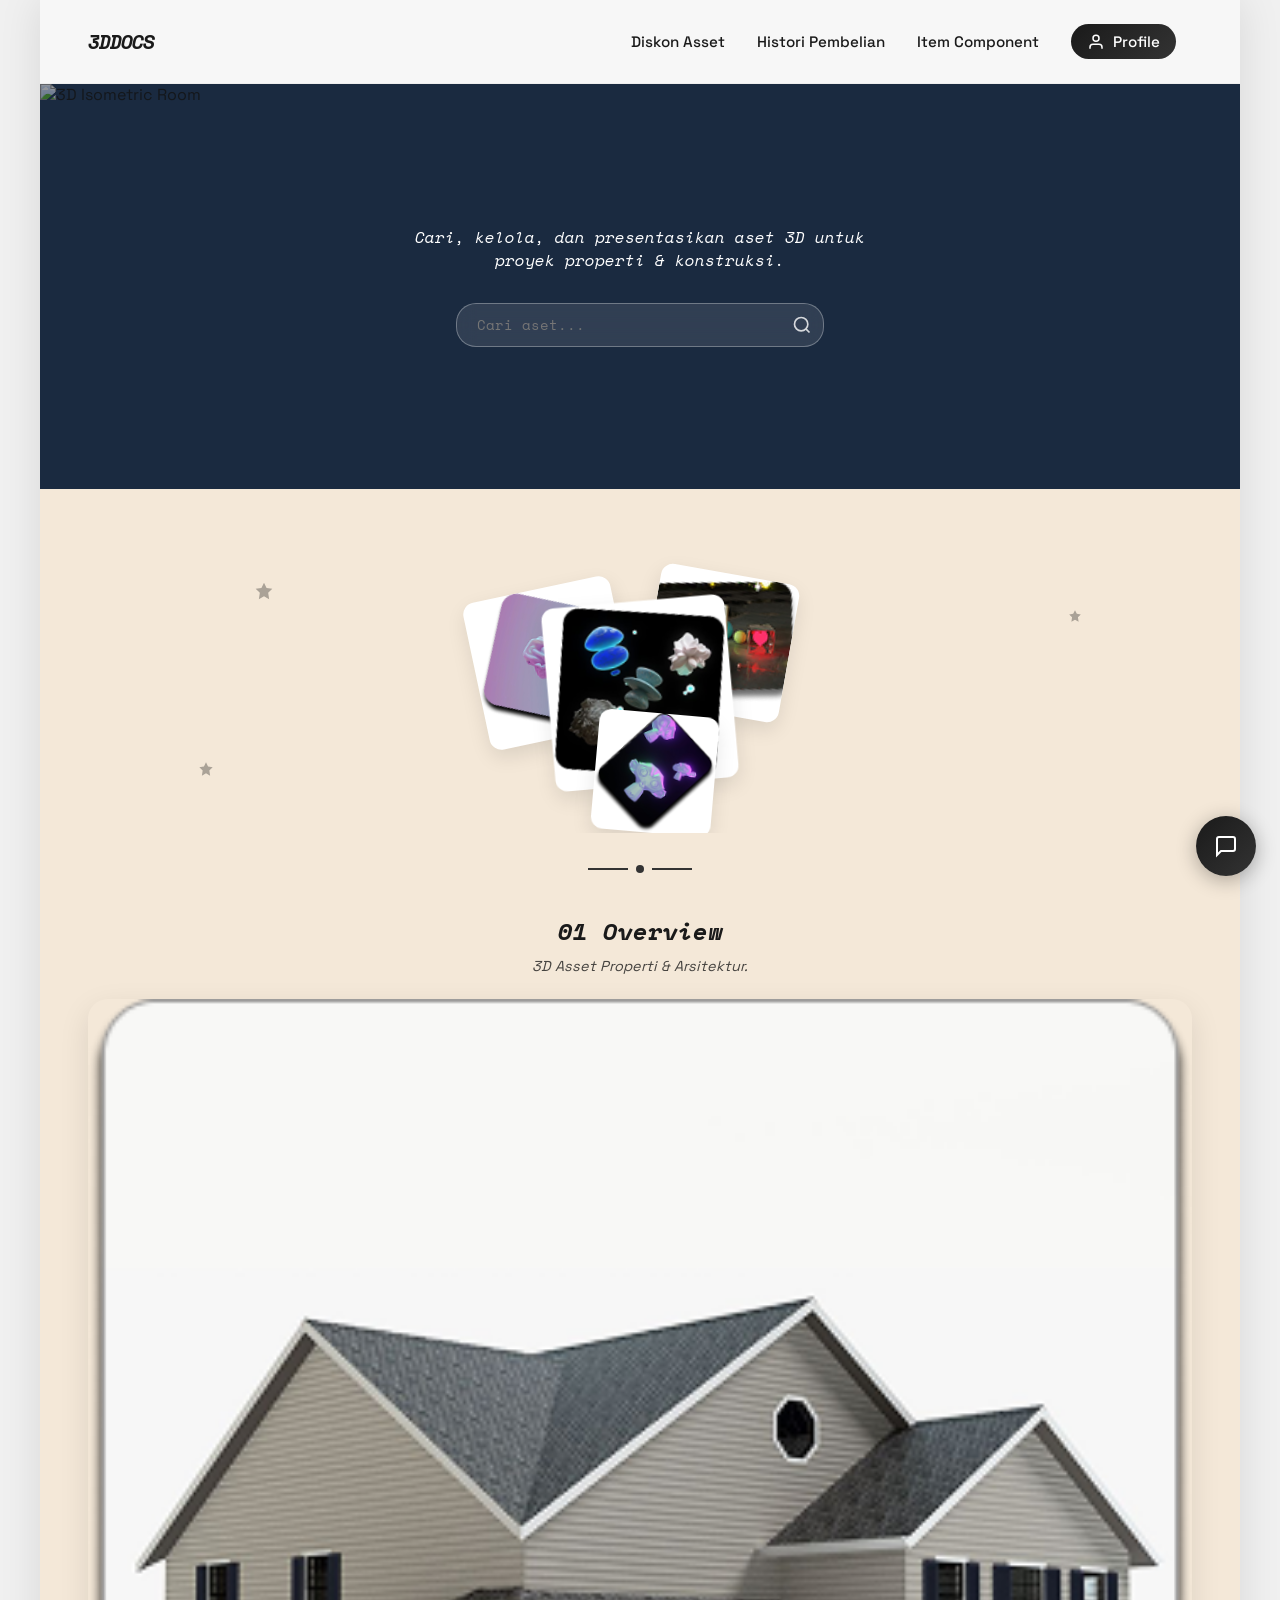
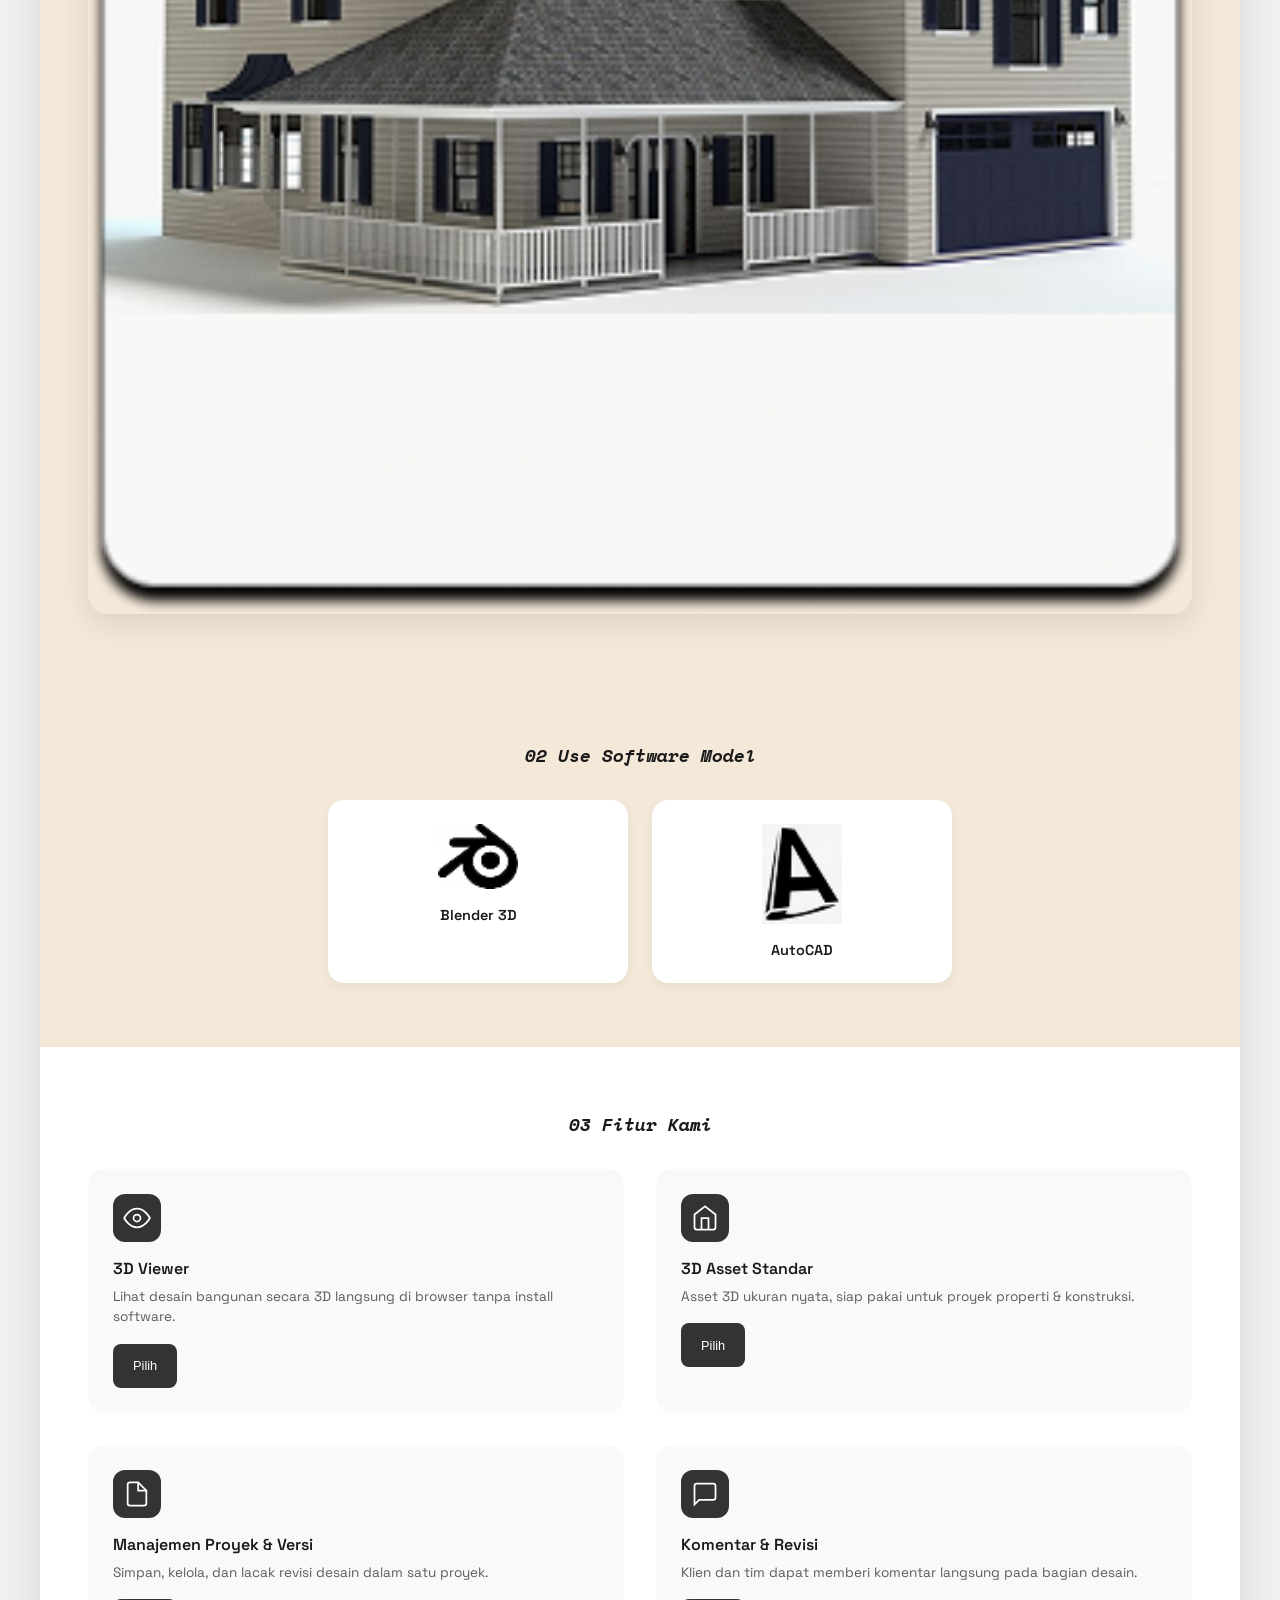
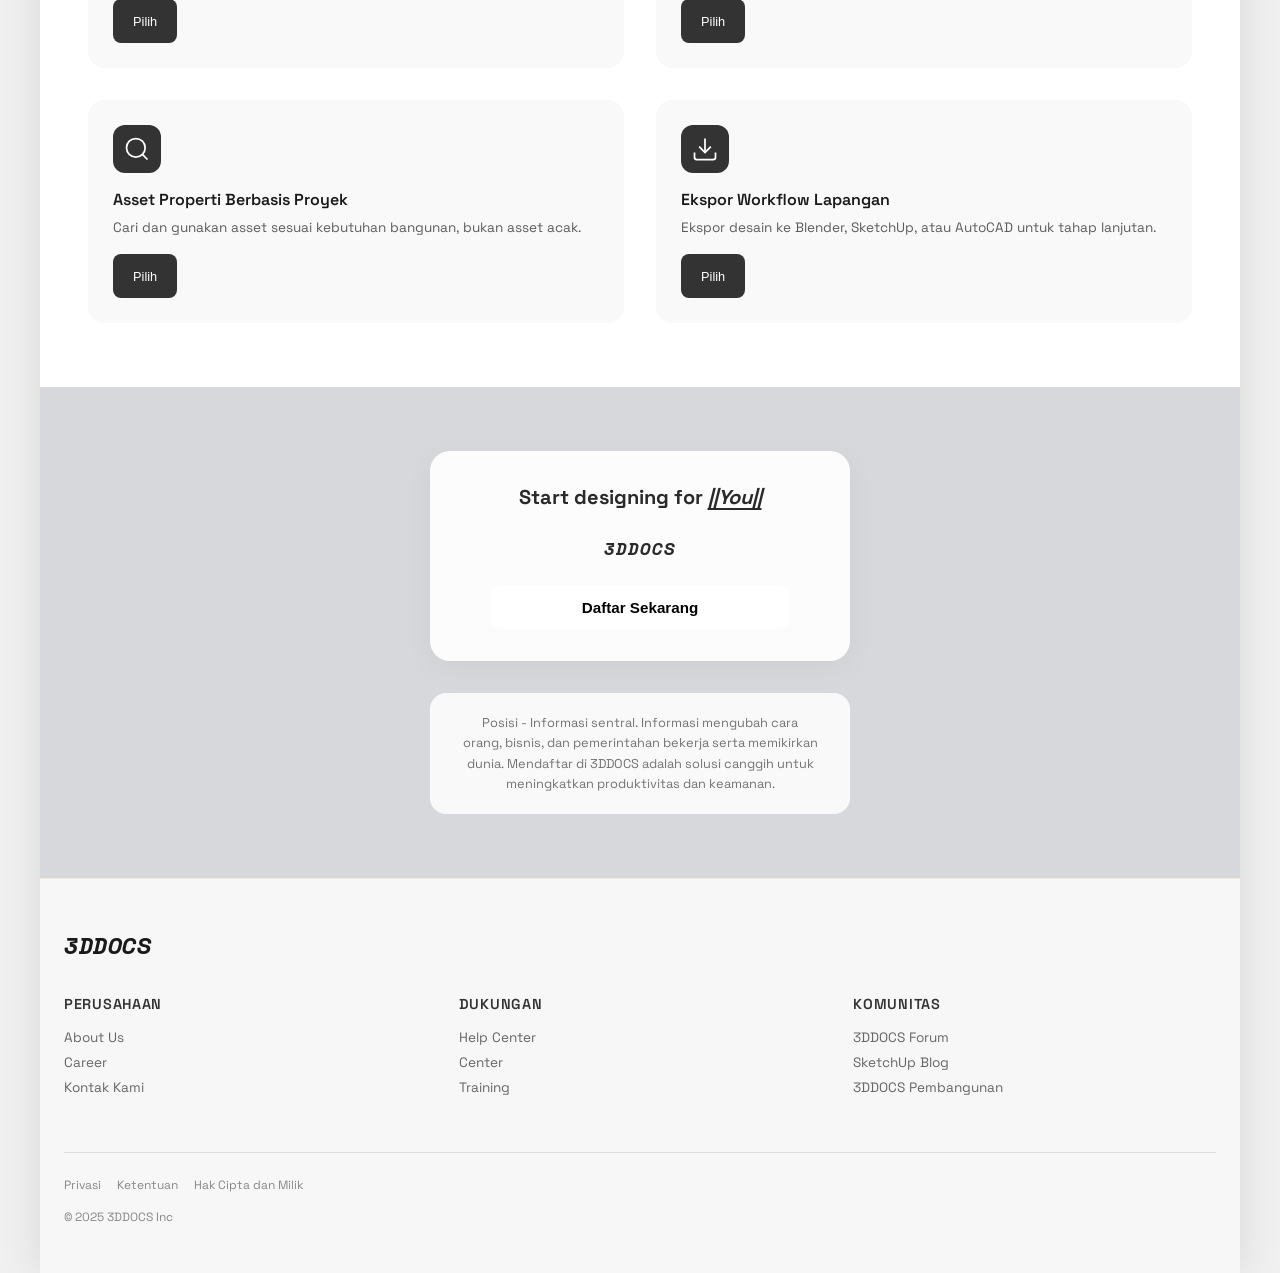
==== index.html @ bbcc74de "commit message" ====
<!DOCTYPE html>
<html lang="id">
  <head>
    <meta charset="UTF-8" />
    <meta name="viewport" content="width=device-width, initial-scale=1.0" />
    <title>3DDOCS - Digital Asset Management for Property & Construction</title>
    <link rel="stylesheet" href="indexx.css" />
    <link
      href="https://fonts.googleapis.com/css2?family=Space+Grotesk:wght@300;400;500;600;700&family=Space+Mono:ital,wght@0,400;0,700;1,400&display=swap"
      rel="stylesheet"
    />
  </head>
  <body>
    <div class="site-wrapper">
      <!-- Header -->
      <header class="main-header">
        <div class="logo">3DDOCS</div>

        <!-- Desktop/Tablet Navigation -->
        <nav class="desktop-nav">
          <a href="diskon/diskon.html" class="nav-link">Diskon Asset</a>
          <a href="historypembelian/historypembelian.html" class="nav-link"
            >Histori Pembelian</a
          >
          <a href="itemcomponent/itemComponent.html" class="nav-link"
            >Item Component</a
          >
          <a href="pendaftaran/Pendaftaran.html" class="nav-link profile-link">
            <svg
              width="18"
              height="18"
              viewBox="0 0 24 24"
              fill="none"
              stroke="currentColor"
              stroke-width="2"
            >
              <path d="M20 21v-2a4 4 0 0 0-4-4H8a4 4 0 0 0-4 4v2" />
              <circle cx="12" cy="7" r="4" />
            </svg>
            Profile
          </a>
        </nav>

        <!-- Mobile Navigation Controls -->
        <nav class="nav-controls">
          <button
            class="icon-btn menu-toggle"
            id="menuToggle"
            aria-label="Menu"
          >
            <svg
              width="24"
              height="24"
              viewBox="0 0 24 24"
              fill="none"
              stroke="currentColor"
              stroke-width="2"
              class="menu-icon"
            >
              <line x1="3" y1="12" x2="21" y2="12" />
              <line x1="3" y1="6" x2="21" y2="6" />
              <line x1="3" y1="18" x2="21" y2="18" />
            </svg>
          </button>
          <a href="../pendaftaran/Pendaftaran.html"
            ><button class="icon-btn profile" aria-label="Profile">
              <svg
                width="20"
                height="20"
                viewBox="0 0 24 24"
                fill="none"
                stroke="currentColor"
                stroke-width="2"
              >
                <path d="M20 21v-2a4 4 0 0 0-4-4H8a4 4 0 0 0-4 4v2" />
                <circle cx="12" cy="7" r="4" />
              </svg></button
          ></a>
        </nav>
      </header>

      <!-- Menu Overlay -->
      <div class="menu-overlay" id="menuOverlay"></div>

      <!-- Sidebar Menu -->
      <nav class="sidebar-menu" id="sidebarMenu">
        <div class="menu-header">
          <h3>Menu</h3>
          <button class="menu-close" id="menuClose" aria-label="Close Menu">
            <svg
              width="24"
              height="24"
              viewBox="0 0 24 24"
              fill="none"
              stroke="currentColor"
              stroke-width="2"
            >
              <line x1="18" y1="6" x2="6" y2="18" />
              <line x1="6" y1="6" x2="18" y2="18" />
            </svg>
          </button>
        </div>
        <ul class="menu-list">
          <li class="menu-item">
            <a href="../diskon/diskon.html" class="menu-link">
              <div class="menu-icon-wrapper">
                <svg
                  width="24"
                  height="24"
                  viewBox="0 0 24 24"
                  fill="none"
                  stroke="currentColor"
                  stroke-width="2"
                >
                  <path d="M12 2L2 7l10 5 10-5-10-5z" />
                  <path d="M2 17l10 5 10-5" />
                  <path d="M2 12l10 5 10-5" />
                </svg>
              </div>
              <span>Diskon Asset</span>
              <svg
                width="20"
                height="20"
                viewBox="0 0 24 24"
                fill="none"
                stroke="currentColor"
                stroke-width="2"
                class="arrow-icon"
              >
                <polyline points="9 18 15 12 9 6" />
              </svg>
            </a>
          </li>
          <li class="menu-item">
            <a
              href="../historypembelian/historypembelian.html"
              class="menu-link"
            >
              <div class="menu-icon-wrapper">
                <svg
                  width="24"
                  height="24"
                  viewBox="0 0 24 24"
                  fill="none"
                  stroke="currentColor"
                  stroke-width="2"
                >
                  <path
                    d="M14 2H6a2 2 0 0 0-2 2v16a2 2 0 0 0 2 2h12a2 2 0 0 0 2-2V8z"
                  />
                  <polyline points="14 2 14 8 20 8" />
                  <line x1="16" y1="13" x2="8" y2="13" />
                  <line x1="16" y1="17" x2="8" y2="17" />
                  <polyline points="10 9 9 9 8 9" />
                </svg>
              </div>
              <span>Histori Pembelian</span>
              <svg
                width="20"
                height="20"
                viewBox="0 0 24 24"
                fill="none"
                stroke="currentColor"
                stroke-width="2"
                class="arrow-icon"
              >
                <polyline points="9 18 15 12 9 6" />
              </svg>
            </a>
          </li>
          <li class="menu-item">
            <a href="../itemcomponent/itemComponent.html" class="menu-link">
              <div class="menu-icon-wrapper">
                <svg
                  width="24"
                  height="24"
                  viewBox="0 0 24 24"
                  fill="none"
                  stroke="currentColor"
                  stroke-width="2"
                >
                  <rect x="3" y="3" width="18" height="18" rx="2" ry="2" />
                  <line x1="9" y1="3" x2="9" y2="21" />
                  <line x1="15" y1="3" x2="15" y2="21" />
                  <line x1="3" y1="9" x2="21" y2="9" />
                  <line x1="3" y1="15" x2="21" y2="15" />
                </svg>
              </div>
              <span>Item Component</span>
              <svg
                width="20"
                height="20"
                viewBox="0 0 24 24"
                fill="none"
                stroke="currentColor"
                stroke-width="2"
                class="arrow-icon"
              >
                <polyline points="9 18 15 12 9 6" />
              </svg>
            </a>
          </li>
          <li class="menu-item">
            <a href="../pendaftaran/Pendaftaran.html" class="menu-link">
              <div class="menu-icon-wrapper">
                <svg
                  width="24"
                  height="24"
                  viewBox="0 0 24 24"
                  fill="none"
                  stroke="currentColor"
                  stroke-width="2"
                >
                  <path d="M20 21v-2a4 4 0 0 0-4-4H8a4 4 0 0 0-4 4v2" />
                  <circle cx="12" cy="7" r="4" />
                </svg>
              </div>
              <span>Profile</span>
              <svg
                width="20"
                height="20"
                viewBox="0 0 24 24"
                fill="none"
                stroke="currentColor"
                stroke-width="2"
                class="arrow-icon"
              >
                <polyline points="9 18 15 12 9 6" />
              </svg>
            </a>
          </li>
        </ul>
      </nav>

      <main>
        <!-- Hero Section -->
        <section class="hero-section">
          <div class="hero-bg">
            <img
              src="asset/Background 1.png"
              alt="3D Isometric Room"
              class="hero-image"
            />
            <div class="overlay"></div>
          </div>
          <div class="hero-content">
            <p class="tagline">
              Cari, kelola, dan presentasikan aset 3D untuk proyek properti &
              konstruksi.
            </p>
            <div class="search-container">
              <input
                type="text"
                placeholder="Cari aset..."
                class="search-input"
              />
              <button class="search-submit" aria-label="Cari">
                <svg
                  width="20"
                  height="20"
                  viewBox="0 0 24 24"
                  fill="none"
                  stroke="currentColor"
                  stroke-width="2"
                >
                  <circle cx="11" cy="11" r="8" />
                  <line x1="21" y1="21" x2="16.65" y2="16.65" />
                </svg>
              </button>
            </div>
          </div>
        </section>

        <!-- Overview Section -->
        <section class="body-section">
          <div class="assets-container">
            <svg
              class="star-deco star-1"
              width="20"
              height="20"
              viewBox="0 0 24 24"
              fill="black"
            >
              <path
                d="M12 2l3.09 6.26L22 9.27l-5 4.87L18.18 22 12 18.27 5.82 22 7 14.14 2 9.27l6.91-1.01L12 2z"
              />
            </svg>
            <svg
              class="star-deco star-2"
              width="16"
              height="16"
              viewBox="0 0 24 24"
              fill="black"
            >
              <path
                d="M12 2l3.09 6.26L22 9.27l-5 4.87L18.18 22 12 18.27 5.82 22 7 14.14 2 9.27l6.91-1.01L12 2z"
              />
            </svg>
            <svg
              class="star-deco star-3"
              width="14"
              height="14"
              viewBox="0 0 24 24"
              fill="black"
              style="top: 20%; right: 10%"
            >
              <path
                d="M12 2l3.09 6.26L22 9.27l-5 4.87L18.18 22 12 18.27 5.82 22 7 14.14 2 9.27l6.91-1.01L12 2z"
              />
            </svg>
            <div class="asset-card card-main">
              <img src="../Asset/Aset 1.png" alt="Asset" />
            </div>
            <div class="asset-card card-side-right">
              <img src="../Asset/Aset 2.png" alt="Asset" />
            </div>
            <div class="asset-card card-side-left">
              <img src="../Asset/Aset 3.png" alt="Asset" />
            </div>
            <div class="asset-card card-bottom">
              <img src="../Asset/Aset 4.png" alt="Asset" />
            </div>
          </div>

          <div class="section-divider">
            <span class="line"></span>
            <span class="dot"></span>
            <span class="line"></span>
          </div>

          <div class="overview-section">
            <div class="overview-text">
              <h2>01 Overview</h2>
              <p>3D Asset Properti & Arsitektur.</p>
            </div>
            <div class="overview-display">
              <img src="../Asset/Rumah 1.png" alt="Overview Display" />
              <div></div>
            </div>
          </div>
        </section>

        <!-- Software Section -->
        <section class="software-section">
          <div class="section-header">
            <h2>02 Use Software Model</h2>
          </div>
          <div class="software-grid">
            <div class="software-card">
              <div class="sw-icon">
                <img src="../Asset/Blender.png" alt="Blender" />
              </div>
              <h3>Blender 3D</h3>
            </div>
            <div class="software-card">
              <div class="sw-icon">
                <img src="../Asset/Autocad.png" alt="AutoCAD" />
              </div>
              <h3>AutoCAD</h3>
            </div>
          </div>
        </section>

        <!-- Features Section -->
        <section class="features-section">
          <div class="section-header">
            <h2>03 Fitur Kami</h2>
          </div>
          <div class="features-grid">
            <div class="feature-item">
              <div class="feature-icon">
                <svg
                  width="28"
                  height="28"
                  viewBox="0 0 24 24"
                  fill="none"
                  stroke="currentColor"
                  stroke-width="2"
                >
                  <path d="M1 12s4-8 11-8 11 8 11 8-4 8-11 8-11-8-11-8z" />
                  <circle cx="12" cy="12" r="3" />
                </svg>
              </div>
              <h3>3D Viewer</h3>
              <p>
                Lihat desain bangunan secara 3D langsung di browser tanpa
                install software.
              </p>
              <button class="pilih-btn">Pilih</button>
            </div>
            <div class="feature-item">
              <div class="feature-icon">
                <svg
                  width="28"
                  height="28"
                  viewBox="0 0 24 24"
                  fill="none"
                  stroke="currentColor"
                  stroke-width="2"
                >
                  <path d="M3 9l9-7 9 7v11a2 2 0 0 1-2 2H5a2 2 0 0 1-2-2z" />
                  <polyline points="9 22 9 12 15 12 15 22" />
                </svg>
              </div>
              <h3>3D Asset Standar</h3>
              <p>
                Asset 3D ukuran nyata, siap pakai untuk proyek properti &
                konstruksi.
              </p>
              <button class="pilih-btn">Pilih</button>
            </div>
            <div class="feature-item">
              <div class="feature-icon">
                <svg
                  width="28"
                  height="28"
                  viewBox="0 0 24 24"
                  fill="none"
                  stroke="currentColor"
                  stroke-width="2"
                >
                  <path
                    d="M13 2H6a2 2 0 0 0-2 2v16a2 2 0 0 0 2 2h12a2 2 0 0 0 2-2V9z"
                  />
                  <polyline points="13 2 13 9 20 9" />
                </svg>
              </div>
              <h3>Manajemen Proyek & Versi</h3>
              <p>Simpan, kelola, dan lacak revisi desain dalam satu proyek.</p>
              <button class="pilih-btn">Pilih</button>
            </div>
            <div class="feature-item">
              <div class="feature-icon">
                <svg
                  width="28"
                  height="28"
                  viewBox="0 0 24 24"
                  fill="none"
                  stroke="currentColor"
                  stroke-width="2"
                >
                  <path
                    d="M21 15a2 2 0 0 1-2 2H7l-4 4V5a2 2 0 0 1 2-2h14a2 2 0 0 1 2 2z"
                  />
                </svg>
              </div>
              <h3>Komentar & Revisi</h3>
              <p>
                Klien dan tim dapat memberi komentar langsung pada bagian
                desain.
              </p>
              <button class="pilih-btn">Pilih</button>
            </div>
            <div class="feature-item">
              <div class="feature-icon">
                <svg
                  width="28"
                  height="28"
                  viewBox="0 0 24 24"
                  fill="none"
                  stroke="currentColor"
                  stroke-width="2"
                >
                  <circle cx="11" cy="11" r="8" />
                  <line x1="21" y1="21" x2="16.65" y2="16.65" />
                </svg>
              </div>
              <h3>Asset Properti Berbasis Proyek</h3>
              <p>
                Cari dan gunakan asset sesuai kebutuhan bangunan, bukan asset
                acak.
              </p>
              <button class="pilih-btn">Pilih</button>
            </div>
            <div class="feature-item">
              <div class="feature-icon">
                <svg
                  width="28"
                  height="28"
                  viewBox="0 0 24 24"
                  fill="none"
                  stroke="currentColor"
                  stroke-width="2"
                >
                  <path d="M21 15v4a2 2 0 0 1-2 2H5a2 2 0 0 1-2-2v-4" />
                  <polyline points="7 10 12 15 17 10" />
                  <line x1="12" y1="15" x2="12" y2="3" />
                </svg>
              </div>
              <h3>Ekspor Workflow Lapangan</h3>
              <p>
                Ekspor desain ke Blender, SketchUp, atau AutoCAD untuk tahap
                lanjutan.
              </p>
              <button class="pilih-btn">Pilih</button>
            </div>
          </div>
        </section>

        <!-- CTA Section -->
        <section
          class="cta-section"
          style="
            background: url('https://images.unsplash.com/photo-1506744038136-46273834b3fb?auto=format&fit=crop&w=800&q=80')
              center/cover no-repeat;
            position: relative;
          "
        >
          <div class="cta-card">
            <h2>Start designing for <span>||You||</span></h2>
            <p class="brand-text">3DDOCS</p>
            <button class="cta-button">Daftar Sekarang</button>
          </div>
          <div class="info-block">
            <p>
              Posisi - Informasi sentral. Informasi mengubah cara orang, bisnis,
              dan pemerintahan bekerja serta memikirkan dunia. Mendaftar di
              3DDOCS adalah solusi canggih untuk meningkatkan produktivitas dan
              keamanan.
            </p>
          </div>
          <div class="cta-overlay"></div>
        </section>
      </main>

      <!-- Footer -->
      <footer class="main-footer">
        <div class="footer-top">
          <div class="footer-logo">3DDOCS</div>
          <div class="footer-links-grid">
            <div class="footer-col">
              <h4>Perusahaan</h4>
              <a href="#">About Us</a>
              <a href="#">Career</a>
              <a href="#">Kontak Kami</a>
            </div>
            <div class="footer-col">
              <h4>Dukungan</h4>
              <a href="#">Help Center</a>
              <a href="#">Center</a>
              <a href="#">Training</a>
            </div>
            <div class="footer-col">
              <h4>Komunitas</h4>
              <a href="#">3DDOCS Forum</a>
              <a href="#">SketchUp Blog</a>
              <a href="#">3DDOCS Pembangunan</a>
            </div>
          </div>
        </div>
        <div class="footer-bottom">
          <div class="legal">
            <a href="#">Privasi</a>
            <a href="#">Ketentuan</a>
            <a href="#">Hak Cipta dan Milik</a>
          </div>
          <div class="copyright">© 2025 3DDOCS Inc</div>
        </div>
      </footer>
    </div>

    <!-- Chatbot Widget -->
    <div class="chatbot-container">
      <button
        class="chatbot-toggle"
        id="chatbotToggle"
        aria-label="Toggle Chat"
      >
        <svg
          width="24"
          height="24"
          viewBox="0 0 24 24"
          fill="none"
          stroke="currentColor"
          stroke-width="2"
        >
          <path
            d="M21 15a2 2 0 0 1-2 2H7l-4 4V5a2 2 0 0 1 2-2h14a2 2 0 0 1 2 2z"
          />
        </svg>
      </button>

      <div class="chatbot-window" id="chatbotWindow">
        <div class="chatbot-header">
          <div class="chatbot-header-info">
            <h3>3DDOCS Assistant</h3>
            <span class="chatbot-status">Online</span>
          </div>
          <button
            class="chatbot-close"
            id="chatbotClose"
            aria-label="Close Chat"
          >
            <svg
              width="20"
              height="20"
              viewBox="0 0 24 24"
              fill="none"
              stroke="currentColor"
              stroke-width="2"
            >
              <line x1="18" y1="6" x2="6" y2="18" />
              <line x1="6" y1="6" x2="18" y2="18" />
            </svg>
          </button>
        </div>

        <div class="chatbot-messages" id="chatbotMessages">
          <div class="chatbot-message bot-message">
            <div class="message-content">
              <p>
                Halo! Selamat datang di 3DDOCS. Bagaimana saya bisa membantu
                Anda hari ini?
              </p>
            </div>
          </div>
        </div>

        <div class="chatbot-input-area">
          <input
            type="text"
            id="chatbotInput"
            class="chatbot-input"
            placeholder="Ketik pesan Anda..."
            autocomplete="off"
          />
          <button
            class="chatbot-send"
            id="chatbotSend"
            aria-label="Send Message"
          >
            <svg
              width="20"
              height="20"
              viewBox="0 0 24 24"
              fill="none"
              stroke="currentColor"
              stroke-width="2"
            >
              <line x1="22" y1="2" x2="11" y2="13" />
              <polygon points="22 2 15 22 11 13 2 9 22 2" />
            </svg>
          </button>
        </div>
      </div>
    </div>

    <script src="index.js"></script>
  </body>
</html>
---- indexx.css ----
/* Expanded styles to include full website sections with mobile-first and desktop-friendly responsiveness */
:root {
  --brand-dark: #0a0a0b;
  --brand-cream: #f4e8d8;
  --brand-accent: #333;
  --text-main: #1a1a1a;
  --white: #fff;
}
  
  * {
    margin: 0;
    padding: 0;
    box-sizing: border-box;
  }
  
  body {
    font-family: "Space Grotesk", sans-serif;
    background-color: #f0f0f0; /* Neutral background as requested */
    color: var(--text-main);
    overflow-x: hidden;
    display: flex;
    justify-content: center;
    -webkit-font-smoothing: antialiased;
    -moz-osx-font-smoothing: grayscale;
  }
  
  .site-wrapper {
    width: 100%;
    max-width: 100%;
    background-color: var(--white);
    min-height: 100vh;
    box-shadow: 0 0 40px rgba(0, 0, 0, 0.1);
    position: relative;
  }
  
  /* Header */
  .main-header {
    padding: 1rem 1.5rem;
    display: flex;
    justify-content: space-between;
    align-items: center;
    background-color: #f7f7f7;
    border-bottom: 1px solid #eee;
    position: sticky;
    top: 0;
    z-index: 100;
    width: 100%;
  }
  
  .logo {
    font-family: "Space Mono", monospace;
    font-weight: 700;
    font-style: italic;
    font-size: 1.25rem;
    letter-spacing: -0.05em;
  }
  
  .nav-controls {
    display: flex;
    gap: 0.75rem;
  }

  /* Desktop Navigation */
  .desktop-nav {
    display: none;
    align-items: center;
    gap: 2rem;
    flex: 1;
    justify-content: flex-end;
    margin-right: 1rem;
  }

  .nav-link {
    color: #1a1a1a;
    text-decoration: none;
    font-size: 0.95rem;
    font-weight: 500;
    padding: 0.5rem 0;
    position: relative;
    transition: color 0.3s ease;
    display: flex;
    align-items: center;
    gap: 0.5rem;
  }

  .nav-link::after {
    content: '';
    position: absolute;
    bottom: 0;
    left: 0;
    width: 0;
    height: 2px;
    background: linear-gradient(135deg, #1a1a1a 0%, #333 100%);
    transition: width 0.3s ease;
  }

  .nav-link:hover {
    color: #333;
  }

  .nav-link:hover::after {
    width: 100%;
  }

  .nav-link.profile-link {
    background: linear-gradient(135deg, #1a1a1a 0%, #333 100%);
    color: white;
    padding: 0.5rem 1rem;
    border-radius: 20px;
    transition: all 0.3s ease;
  }

  .nav-link.profile-link::after {
    display: none;
  }

  .nav-link.profile-link:hover {
    transform: translateY(-2px);
    box-shadow: 0 4px 12px rgba(26, 26, 26, 0.3);
  }

  .nav-link.profile-link svg {
    width: 18px;
    height: 18px;
  }
  
  .icon-btn {
    background: none;
    border: none;
    cursor: pointer;
    padding: 0.5rem;
    color: #333;
    min-width: 44px;
    min-height: 44px;
    display: flex;
    align-items: center;
    justify-content: center;
    touch-action: manipulation;
  }
  
  .icon-btn.profile {
    background-color: #333;
    color: white;
    border-radius: 50%;
    width: 2rem;
    height: 2rem;
    display: flex;
    align-items: center;
    justify-content: center;
  }

  .menu-icon {
    transition: transform 0.3s ease;
  }

  .menu-toggle.active .menu-icon {
    transform: rotate(90deg);
  }

  /* Menu Overlay */
  .menu-overlay {
    position: fixed;
    top: 0;
    left: 0;
    width: 100%;
    height: 100%;
    background: rgba(0, 0, 0, 0.5);
    backdrop-filter: blur(4px);
    z-index: 998;
    opacity: 0;
    visibility: hidden;
    transition: opacity 0.3s ease, visibility 0.3s ease;
  }

  .menu-overlay.active {
    opacity: 1;
    visibility: visible;
  }

  /* Sidebar Menu */
  .sidebar-menu {
    position: fixed;
    top: 0;
    right: -100%;
    width: 320px;
    max-width: 85vw;
    height: 100vh;
    background: linear-gradient(135deg, #ffffff 0%, #f8f9fa 100%);
    box-shadow: -4px 0 20px rgba(0, 0, 0, 0.15);
    z-index: 999;
    transition: right 0.4s cubic-bezier(0.68, -0.55, 0.265, 1.55);
    overflow-y: auto;
    display: flex;
    flex-direction: column;
  }

  .sidebar-menu.active {
    right: 0;
  }

  .menu-header {
    padding: 1.5rem;
    border-bottom: 1px solid #e5e7eb;
    display: flex;
    justify-content: space-between;
    align-items: center;
    background: linear-gradient(135deg, #1a1a1a 0%, #2a2a2a 100%);
    color: white;
    position: sticky;
    top: 0;
    z-index: 1;
  }

  .menu-header h3 {
    font-family: "Space Mono", monospace;
    font-style: italic;
    font-size: 1.25rem;
    font-weight: 700;
    margin: 0;
    letter-spacing: -0.02em;
  }

  .menu-close {
    background: rgba(255, 255, 255, 0.1);
    border: none;
    color: white;
    width: 36px;
    height: 36px;
    border-radius: 8px;
    cursor: pointer;
    display: flex;
    align-items: center;
    justify-content: center;
    transition: all 0.2s ease;
  }

  .menu-close:hover {
    background: rgba(255, 255, 255, 0.2);
    transform: rotate(90deg);
  }

  .menu-list {
    list-style: none;
    padding: 1.5rem 0;
    margin: 0;
    flex: 1;
  }

  .menu-item {
    margin: 0;
    opacity: 0;
    transform: translateX(20px);
    animation: slideInRight 0.4s ease forwards;
  }

  .menu-item:nth-child(1) {
    animation-delay: 0.1s;
  }

  .menu-item:nth-child(2) {
    animation-delay: 0.2s;
  }

  .menu-item:nth-child(3) {
    animation-delay: 0.3s;
  }

  .menu-item:nth-child(4) {
    animation-delay: 0.4s;
  }

  @keyframes slideInRight {
    to {
      opacity: 1;
      transform: translateX(0);
    }
  }

  .menu-link {
    display: flex;
    align-items: center;
    gap: 1rem;
    padding: 1.25rem 1.5rem;
    color: #1a1a1a;
    text-decoration: none;
    font-weight: 500;
    font-size: 0.95rem;
    transition: all 0.3s ease;
    position: relative;
    overflow: hidden;
  }

  .menu-link::before {
    content: '';
    position: absolute;
    left: 0;
    top: 0;
    width: 4px;
    height: 100%;
    background: linear-gradient(135deg, #1a1a1a 0%, #333 100%);
    transform: scaleY(0);
    transition: transform 0.3s ease;
  }

  .menu-link:hover::before,
  .menu-link:focus::before {
    transform: scaleY(1);
  }

  .menu-link:hover {
    background: linear-gradient(90deg, rgba(26, 26, 26, 0.05) 0%, transparent 100%);
    padding-left: 2rem;
    color: #1a1a1a;
  }

  .menu-link:active {
    transform: scale(0.98);
  }

  .menu-icon-wrapper {
    width: 40px;
    height: 40px;
    background: linear-gradient(135deg, #1a1a1a 0%, #333 100%);
    border-radius: 10px;
    display: flex;
    align-items: center;
    justify-content: center;
    color: white;
    transition: all 0.3s ease;
    flex-shrink: 0;
  }

  .menu-link:hover .menu-icon-wrapper {
    transform: scale(1.1) rotate(5deg);
    box-shadow: 0 4px 12px rgba(26, 26, 26, 0.3);
  }

  .menu-link span {
    flex: 1;
    transition: transform 0.3s ease;
  }

  .menu-link:hover span {
    transform: translateX(4px);
  }

  .arrow-icon {
    opacity: 0;
    transform: translateX(-10px);
    transition: all 0.3s ease;
    color: #666;
  }

  .menu-link:hover .arrow-icon {
    opacity: 1;
    transform: translateX(0);
  }
  
  /* Hero Section */
  .hero-section {
    position: relative;
    height: 40vh;
    min-height: 300px;
    max-height: 500px;
    background-color: #1a2a40;
    overflow: hidden;
    width: 100%;
  }
  
  .hero-bg {
    position: absolute;
    inset: 0;
  }
  
  .hero-image {
    width: 100%;
    height: 100%;
    object-fit: cover;
    /* Adjusted opacity and filter to better showcase the isometric room as a background */
    opacity: 0.8;
    filter: brightness(0.7);
  }
  
  .hero-content {
    position: relative;
    height: 100%;
    display: flex;
    flex-direction: column;
    justify-content: center;
    align-items: center;
    padding: 2rem;
    text-align: center;
    color: white;
  }
  
  .tagline {
    font-family: "Space Mono", monospace;
    font-style: italic;
    font-size: 0.85rem;
    line-height: 1.4;
    margin-bottom: 2rem;
    max-width: 280px;
    width: 100%;
    padding: 0 1rem;
  }
  
  .search-container {
    width: 100%;
    max-width: 260px;
    position: relative;
    padding: 0 1rem;
  }
  
  .search-input {
    width: 100%;
    height: 2.75rem;
    min-height: 44px;
    border-radius: 20px;
    border: 1px solid rgba(255, 255, 255, 0.3);
    background: rgba(255, 255, 255, 0.1);
    backdrop-filter: blur(10px);
    padding: 0 3rem 0 1.25rem;
    color: white;
    font-family: "Space Mono", monospace;
    font-size: 0.9rem;
    touch-action: manipulation;
  }
  
  /* Enhanced search input styles with focus effects and better contrast */
  .search-input:focus {
    outline: none;
    background: rgba(255, 255, 255, 0.2);
    border-color: rgba(255, 255, 255, 0.5);
    box-shadow: 0 0 15px rgba(255, 255, 255, 0.1);
  }
  
  .search-submit {
    position: absolute;
    right: 1rem;
    top: 50%;
    transform: translateY(-50%);
    background: none;
    border: none;
    color: white;
    opacity: 0.8;
    cursor: pointer;
    min-width: 44px;
    min-height: 44px;
    display: flex;
    align-items: center;
    justify-content: center;
    touch-action: manipulation;
  }
  
  /* Body / Assets */
  .body-section {
    background-color: var(--brand-cream);
    padding: 3rem 1.5rem;
    width: 100%;
  }
  
  .assets-container {
    height: 220px;
    min-height: 220px;
    position: relative;
    display: flex;
    justify-content: center;
    align-items: center;
    margin-bottom: 2rem;
    /* Added perspective to the container for a more dynamic card layout */
    perspective: 1000px;
    width: 100%;
    overflow: hidden;
  }
  
  .star-deco {
    position: absolute;
    opacity: 0.3;
    pointer-events: none;
  }
  .star-1 {
    top: 10%;
    left: 15%;
  }
  .star-2 {
    bottom: 20%;
    left: 10%;
  }
  
  .asset-card {
    position: absolute;
    background: white;
    border-radius: 12px;
    box-shadow: 0 8px 20px rgba(0, 0, 0, 0.1);
    overflow: hidden;
    transition: transform 0.3s ease, box-shadow 0.3s ease;
  }
  
  .asset-card img {
    width: 100%;
    height: 100%;
    object-fit: cover;
    display: block;
  }
  
  /* Refined card transformations to match the layered look in the design */
  .card-main {
    width: 140px;
    height: 140px;
    z-index: 10;
    transform: rotate(-5deg) translateZ(20px);
  }
  .card-side-right {
    width: 110px;
    height: 110px;
    transform: translate(60px, -40px) rotate(10deg);
    z-index: 5;
  }
  .card-side-left {
    width: 120px;
    height: 120px;
    transform: translate(-70px, -20px) rotate(-12deg);
    z-index: 8;
  }
  .card-bottom {
    width: 90px;
    height: 90px;
    transform: translate(10px, 60px) rotate(5deg);
    z-index: 12;
  }
  
  /* Added hover effect for asset cards to enhance interactivity */
  .asset-card:hover {
    transform: scale(1.05) rotate(0deg);
    z-index: 20;
    box-shadow: 0 15px 35px rgba(0, 0, 0, 0.2);
  }
  
  .section-divider {
    display: flex;
    align-items: center;
    justify-content: center;
    gap: 0.5rem;
    margin-bottom: 2.5rem;
  }
  
  .section-divider .line {
    height: 2px;
    width: 40px;
    background: #333;
  }
  .section-divider .dot {
    width: 8px;
    height: 8px;
    background: #333;
    border-radius: 50%;
  }
  
  .overview-text {
    text-align: center;
    margin-bottom: 1.5rem;
  }
  
  .overview-text h2 {
    font-family: "Space Mono", monospace;
    font-style: italic;
    font-size: 1.5rem;
    margin-bottom: 0.5rem;
  }
  
  .overview-text p {
    font-style: italic;
    opacity: 0.8;
    font-size: 0.9rem;
  }
  
  .overview-display {
    width: 100%;
    border-radius: 20px;
    overflow: hidden;
    box-shadow: 0 10px 30px rgba(0, 0, 0, 0.1);
  }
  
  .overview-display img {
    width: 100%;
    height: auto;
    display: block;
    object-fit: cover;
  }
  
  /* Software Section */
  .software-section {
    padding: 3rem 1.5rem;
    background: #f4e8d8;
    width: 100%;
  }
  
  .section-header h2 {
    font-family: "Space Mono", monospace;
    font-style: italic;
    font-size: 1.1rem;
    margin-bottom: 2rem;
    text-align: center;
  }
  
  .software-grid {
    display: flex;
    gap: 1.5rem;
    justify-content: center;
    flex-wrap: wrap;
  }
  
  .software-card {
    flex: 1;
    min-width: 150px;
    max-width: 250px;
    background: white;
    padding: 1.5rem;
    border-radius: 16px;
    text-align: center;
    box-shadow: 0 4px 12px rgba(0, 0, 0, 0.05);
  }
  
  .sw-icon img {
    margin-bottom: 0.75rem;
    width: 100%;
    max-width: 80px;
    height: auto;
  }
  .software-card h3 {
    font-size: 0.9rem;
    font-weight: 600;
  }
  
  /* Features Section */
  .features-section {
    padding: 3rem 1.5rem;
    background: var(--white);
    width: 100%;
  }
  
  .features-grid {
    display: grid;
    grid-template-columns: 1fr;
    gap: 1.5rem;
  }
  
  .feature-item {
    padding: 1.5rem;
    background: #f9f9f9;
    border-radius: 16px;
    /* Enhanced with transition and hover effect */
    transition: all 0.3s ease;
    border: 1px solid transparent;
  }
  
  /* Added hover state for feature cards */
  .feature-item:hover {
    background: #ffffff;
    border-color: #e0e0e0;
    box-shadow: 0 4px 16px rgba(0, 0, 0, 0.08);
    transform: translateY(-2px);
  }
  
  .feature-icon {
    /* Updated icon styling for SVG icons */
    width: 48px;
    height: 48px;
    display: flex;
    align-items: center;
    justify-content: center;
    background: #333;
    color: white;
    border-radius: 12px;
    margin-bottom: 1rem;
  }
  
  .feature-icon svg {
    stroke-width: 1.5;
  }
  
  .feature-item h3 {
    font-size: 1rem;
    margin-bottom: 0.5rem;
    font-weight: 600;
  }
  .feature-item p {
    font-size: 0.85rem;
    opacity: 0.7;
    margin-bottom: 1rem;
    line-height: 1.5;
  }
  
  .pilih-btn {
    background: #333;
    color: white;
    border: none;
    padding: 0.5rem 1.25rem;
    border-radius: 8px;
    font-size: 0.8rem;
    cursor: pointer;
    /* Added smooth transition */
    transition: all 0.2s ease;
    font-weight: 500;
    min-height: 44px; /* Touch-friendly */
    touch-action: manipulation;
  }
  
  /* Added hover and active states for buttons */
  .pilih-btn:hover {
    background: #1a1a1a;
    transform: translateY(-1px);
    box-shadow: 0 2px 8px rgba(0, 0, 0, 0.2);
  }
  
  .pilih-btn:active {
    transform: translateY(0);
  }
  
  /* CTA Section */
  .cta-section {
    padding: 3rem 1.5rem;
    background: #fdfdfd;
    width: 100%;
    position: relative;
  }

  .cta-overlay {
    position: absolute;
    inset: 0;
    background: rgba(18,29,46,0.17);
    z-index: 1;
    border-radius: 0;
    pointer-events: none;
  }

  .cta-card {
    background: rgba(255,255,255,0.93);
    border-radius: 20px;
    padding: 2rem;
    max-width: 420px;
    width: 100%;
    margin: 0 auto;
    box-shadow: 0 8px 32px rgba(0,0,0,0.04);
    position: relative;
    z-index: 2;
    text-align: center;
  }

  
  
  .cta-card h2 {
    font-size: 1.25rem;
    margin-bottom: 1.5rem;
    line-height: 1.4;
    color: #2a2a2a;
  }
  .cta-card h2 span {
    font-style: italic;
    /* Enhanced emphasis on "You" */
    font-weight: 700;
    text-decoration: underline;
    text-underline-offset: 4px;
    color: #2a2a2a;
  }
  .cta-card .brand-text {
    font-family: "Space Mono", monospace;
    font-style: italic;
    font-weight: 700;
    margin-bottom: 1.5rem;
    font-size: 1.1rem;
    letter-spacing: 0.05em;
    color: #2a2a2a;
  }
  
  .cta-button {
    background: white;
    color: black;
    border: none;
    padding: 0.75rem 2rem;
    border-radius: 12px;
    font-weight: 600;
    cursor: pointer;
    /* Added transition and hover effects */
    transition: all 0.3s ease;
    font-size: 0.95rem;
    min-height: 44px; /* Touch-friendly */
    touch-action: manipulation;
    width: 100%;
    max-width: 300px;
  }
  
  .cta-button:hover {
    background: #f0f0f0;
    transform: translateY(-2px);
    box-shadow: 0 4px 16px rgba(255, 255, 255, 0.3);
  }
  
  .cta-button:active {
    transform: translateY(0);
  }
  
  .info-block {
    background: rgba(255,255,255,0.85);
    border-radius: 16px;
    margin: 2rem auto 0;
    max-width: 420px;
    width: 100%;
    padding: 1.2rem 2rem;
    position: relative;
    z-index: 2;
    word-wrap: break-word;
    overflow-wrap: break-word;
  }

  .info-block p {
    font-size: 0.8rem;
    line-height: 1.6;
    opacity: 0.6;
    text-align: center;
    /* Improved readability */
    max-width: 100%;
    margin: 0 auto;
    padding: 0;
  }
  
  /* Footer */
  .main-footer {
    padding: 3rem 1.5rem;
    background: #f7f7f7;
    border-top: 1px solid #f4e8d8;
    width: 100%;
  }
  
  .footer-top {
    margin-bottom: 3rem;
  }
  .footer-logo {
    font-family: "Space Mono", monospace;
    font-weight: 700;
    font-size: 1.5rem;
    font-style: italic;
    margin-bottom: 2rem;
    /* Enhanced logo styling */
    letter-spacing: -0.02em;
    color: #1a1a1a;
  }
  
  .footer-links-grid {
    display: grid;
    grid-template-columns: 1fr;
    gap: 2rem;
  }
  
  .footer-col h4 {
    font-size: 0.9rem;
    margin-bottom: 1rem;
    text-transform: uppercase;
    letter-spacing: 0.05em;
    /* Improved heading styling */
    font-weight: 600;
    color: #333;
  }
  .footer-col a {
    display: block;
    color: #666;
    text-decoration: none;
    font-size: 0.85rem;
    margin-bottom: 0.5rem;
    /* Added transition for hover effects */
    transition: color 0.2s ease;
  }
  
  .footer-col a:hover {
    color: #1a1a1a;
    text-decoration: underline;
  }
  
  .footer-bottom {
    display: flex;
    flex-direction: column;
    gap: 1rem;
    border-top: 1px solid #ddd;
    padding-top: 1.5rem;
  }
  
  .legal {
    display: flex;
    gap: 1rem;
    flex-wrap: wrap;
  }
  .legal a {
    color: #888;
    text-decoration: none;
    font-size: 0.75rem;
    /* Added transition for legal links */
    transition: color 0.2s ease;
  }
  
  .legal a:hover {
    color: #555;
  }
  
  .copyright {
    color: #888;
    font-size: 0.75rem;
    /* Enhanced copyright styling */
    font-weight: 400;
  }
  
  /* Animations */
  .reveal-init {
    opacity: 0;
    transform: translateY(30px);
    transition: all 0.6s ease-out;
  }
  .reveal-active {
    opacity: 1;
    transform: translateY(0);
  }

  /* Chatbot Styles */
  .chatbot-container {
    position: fixed;
    bottom: 24px;
    right: 24px;
    z-index: 1000;
  }

  .chatbot-toggle {
    width: 60px;
    height: 60px;
    border-radius: 50%;
    background: linear-gradient(135deg, #1a1a1a 0%, #333 100%);
    border: none;
    color: white;
    cursor: pointer;
    box-shadow: 0 4px 20px rgba(0, 0, 0, 0.3);
    display: flex;
    align-items: center;
    justify-content: center;
    transition: all 0.3s ease;
  }

  .chatbot-toggle:hover {
    transform: scale(1.1);
    box-shadow: 0 6px 30px rgba(0, 0, 0, 0.4);
  }

  .chatbot-toggle:active {
    transform: scale(0.95);
  }

  .chatbot-window {
    position: absolute;
    bottom: 80px;
    right: 0;
    width: 360px;
    max-width: calc(100vw - 48px);
    height: 500px;
    background: white;
    border-radius: 20px;
    box-shadow: 0 8px 40px rgba(0, 0, 0, 0.2);
    display: none;
    flex-direction: column;
    overflow: hidden;
    animation: slideUp 0.3s ease;
  }

  .chatbot-window.active {
    display: flex;
  }

  @keyframes slideUp {
    from {
      opacity: 0;
      transform: translateY(20px);
    }
    to {
      opacity: 1;
      transform: translateY(0);
    }
  }

  .chatbot-header {
    background: linear-gradient(135deg, #1a1a1a 0%, #2a2a2a 100%);
    color: white;
    padding: 1rem 1.25rem;
    display: flex;
    justify-content: space-between;
    align-items: center;
  }

  .chatbot-header-info h3 {
    font-size: 1rem;
    font-weight: 600;
    margin-bottom: 0.25rem;
  }

  .chatbot-status {
    font-size: 0.75rem;
    opacity: 0.8;
    display: flex;
    align-items: center;
    gap: 0.5rem;
  }

  .chatbot-status::before {
    content: '';
    width: 8px;
    height: 8px;
    background: #4ade80;
    border-radius: 50%;
    display: inline-block;
    animation: pulse 2s infinite;
  }

  @keyframes pulse {
    0%, 100% {
      opacity: 1;
    }
    50% {
      opacity: 0.5;
    }
  }

  .chatbot-close {
    background: none;
    border: none;
    color: white;
    cursor: pointer;
    padding: 0.25rem;
    opacity: 0.8;
    transition: opacity 0.2s ease;
  }

  .chatbot-close:hover {
    opacity: 1;
  }

  .chatbot-messages {
    flex: 1;
    overflow-y: auto;
    padding: 1.25rem;
    background: #f9fafb;
    display: flex;
    flex-direction: column;
    gap: 1rem;
  }

  .chatbot-messages::-webkit-scrollbar {
    width: 6px;
  }

  .chatbot-messages::-webkit-scrollbar-track {
    background: #f1f1f1;
  }

  .chatbot-messages::-webkit-scrollbar-thumb {
    background: #ccc;
    border-radius: 3px;
  }

  .chatbot-messages::-webkit-scrollbar-thumb:hover {
    background: #aaa;
  }

  .chatbot-message {
    display: flex;
    animation: messageSlide 0.3s ease;
  }

  @keyframes messageSlide {
    from {
      opacity: 0;
      transform: translateY(10px);
    }
    to {
      opacity: 1;
      transform: translateY(0);
    }
  }

  .message-content {
    max-width: 75%;
    padding: 0.75rem 1rem;
    border-radius: 12px;
    font-size: 0.9rem;
    line-height: 1.5;
  }

  .bot-message .message-content {
    background: white;
    color: #1a1a1a;
    border: 1px solid #e5e7eb;
    border-radius: 12px 12px 12px 4px;
  }

  .user-message {
    justify-content: flex-end;
  }

  .user-message .message-content {
    background: linear-gradient(135deg, #1a1a1a 0%, #2a2a2a 100%);
    color: white;
    border-radius: 12px 12px 4px 12px;
  }

  .chatbot-input-area {
    padding: 1rem;
    background: white;
    border-top: 1px solid #e5e7eb;
    display: flex;
    gap: 0.75rem;
  }

  .chatbot-input {
    flex: 1;
    padding: 0.75rem 1rem;
    border: 1px solid #e5e7eb;
    border-radius: 12px;
    font-size: 0.9rem;
    font-family: "Space Grotesk", sans-serif;
    outline: none;
    transition: all 0.2s ease;
  }

  .chatbot-input:focus {
    border-color: #333;
    box-shadow: 0 0 0 3px rgba(51, 51, 51, 0.1);
  }

  .chatbot-send {
    width: 44px;
    height: 44px;
    background: linear-gradient(135deg, #1a1a1a 0%, #2a2a2a 100%);
    border: none;
    color: white;
    border-radius: 12px;
    cursor: pointer;
    display: flex;
    align-items: center;
    justify-content: center;
    transition: all 0.2s ease;
  }

  .chatbot-send:hover {
    transform: translateY(-2px);
    box-shadow: 0 4px 12px rgba(0, 0, 0, 0.2);
  }

  .chatbot-send:active {
    transform: translateY(0);
  }

  .chatbot-send:disabled {
    opacity: 0.5;
    cursor: not-allowed;
  }

  /* ===== RESPONSIVE MEDIA QUERIES ===== */
  /* Mobile-first approach: Base styles apply to mobile, then enhanced for larger screens */
  /* Breakpoints: 600px (mobile), 768px (tablet), 1024px (laptop), 1440px (desktop), 1920px (large desktop) */
  
  /* Extra small devices (phones, 0px - 600px) */
  @media (max-width: 600px) {
    .site-wrapper {
      max-width: 100%;
      border-radius: 0;
      box-shadow: none;
    }

    .main-header {
      padding: 0.75rem 1rem;
    }

    .desktop-nav {
      display: none !important;
    }

    .nav-controls {
      display: flex;
    }

    .logo {
      font-size: 1.1rem;
    }

    .hero-section {
      height: 35vh;
      min-height: 250px;
    }

    .tagline {
      font-size: 0.75rem;
      max-width: 100%;
      margin-bottom: 1.5rem;
    }

    .search-container {
      max-width: 100%;
    }

    .body-section,
    .software-section,
    .features-section,
    .cta-section {
      padding: 2rem 1rem;
    }

    .assets-container {
      height: 180px;
      min-height: 180px;
    }

    .card-main {
      width: 100px;
      height: 100px;
    }

    .card-side-right {
      width: 80px;
      height: 80px;
      transform: translate(40px, -30px) rotate(10deg);
    }

    .card-side-left {
      width: 90px;
      height: 90px;
      transform: translate(-50px, -15px) rotate(-12deg);
    }

    .card-bottom {
      width: 70px;
      height: 70px;
      transform: translate(5px, 45px) rotate(5deg);
    }

    .overview-text h2 {
      font-size: 1.25rem;
    }

    .section-header h2 {
      font-size: 1rem;
    }

    .software-card {
      min-width: 140px;
      padding: 1.25rem;
    }

    .features-grid {
      grid-template-columns: 1fr;
      gap: 1.25rem;
    }

    .feature-item {
      padding: 1.25rem;
    }

    .cta-card {
      padding: 1.5rem 1rem !important;
      margin-bottom: 1.5rem;
      max-width: 100%;
    }

    .cta-card h2 {
      font-size: 1.1rem;
    }

    .info-block {
      padding: 1rem !important;
      max-width: 100%;
    }

    .cta-overlay {
      border-radius: 0;
    }

    .footer-links-grid {
      grid-template-columns: 1fr;
      gap: 1.5rem;
    }

    .footer-bottom {
      flex-direction: column;
      gap: 1rem;
      text-align: center;
    }

    .legal {
      justify-content: center;
    }

    /* Chatbot responsive */
    .chatbot-container {
      bottom: 16px;
      right: 16px;
    }

    .chatbot-window {
      width: calc(100vw - 32px);
      height: 450px;
      bottom: 70px;
      right: 0;
    }

    .chatbot-toggle {
      width: 56px;
      height: 56px;
    }

    .sidebar-menu {
      width: 100%;
      max-width: 100vw;
    }

    .menu-link {
      padding: 1rem 1.25rem;
    }
  }

  /* Small devices (landscape phones, 601px - 768px) */
  @media (min-width: 601px) and (max-width: 768px) {
    .site-wrapper {
      max-width: 100%;
    }

    .main-header {
      padding: 1rem 1.5rem;
    }

    .desktop-nav {
      display: none !important;
    }

    .nav-controls {
      display: flex;
    }

    .hero-section {
      height: 38vh;
      min-height: 280px;
    }

    .tagline {
      font-size: 0.8rem;
      max-width: 320px;
    }

    .search-container {
      max-width: 300px;
    }

    .body-section,
    .software-section,
    .features-section,
    .cta-section {
      padding: 2.5rem 1.5rem;
    }

    .assets-container {
      height: 200px;
    }

    .card-main {
      width: 120px;
      height: 120px;
    }

    .card-side-right {
      width: 95px;
      height: 95px;
      transform: translate(50px, -35px) rotate(10deg);
    }

    .card-side-left {
      width: 105px;
      height: 105px;
      transform: translate(-60px, -18px) rotate(-12deg);
    }

    .card-bottom {
      width: 80px;
      height: 80px;
      transform: translate(8px, 52px) rotate(5deg);
    }

    .features-grid {
      grid-template-columns: 1fr;
    }

    .software-card {
      min-width: 160px;
      max-width: 220px;
    }

    .footer-links-grid {
      grid-template-columns: repeat(2, 1fr);
    }

    .cta-card {
      max-width: 90%;
    }

    .info-block {
      max-width: 90%;
    }

    .sidebar-menu {
      width: 300px;
    }
  }

  /* Medium devices (tablets, 769px - 1024px) */
  @media (min-width: 769px) and (max-width: 1024px) {
    .site-wrapper {
      max-width: 100%;
    }

    .main-header {
      padding: 1.25rem 2rem;
    }

    .desktop-nav {
      display: flex !important;
      gap: 1.5rem;
    }

    .nav-controls {
      display: none;
    }

    .nav-link {
      font-size: 0.9rem;
    }

    .hero-section {
      height: 40vh;
      min-height: 320px;
    }

    .tagline {
      font-size: 0.9rem;
      max-width: 400px;
    }

    .search-container {
      max-width: 350px;
    }

    .body-section,
    .software-section,
    .features-section,
    .cta-section {
      padding: 3rem 2rem;
    }

    .assets-container {
      height: 220px;
    }

    .card-main {
      width: 150px;
      height: 150px;
    }

    .card-side-right {
      width: 120px;
      height: 120px;
      transform: translate(70px, -45px) rotate(10deg);
    }

    .card-side-left {
      width: 130px;
      height: 130px;
      transform: translate(-80px, -25px) rotate(-12deg);
    }

    .card-bottom {
      width: 100px;
      height: 100px;
      transform: translate(12px, 70px) rotate(5deg);
    }

    .features-grid {
      grid-template-columns: repeat(2, 1fr);
      gap: 1.75rem;
    }

    .software-card {
      max-width: 280px;
    }

    .footer-links-grid {
      grid-template-columns: repeat(3, 1fr);
    }

    .chatbot-window {
      width: 400px;
    }

    .cta-card {
      max-width: 450px;
    }

    .info-block {
      max-width: 450px;
    }
  }

  /* Large devices (laptops, 1025px - 1440px) */
  @media (min-width: 1025px) and (max-width: 1440px) {
    .site-wrapper {
      max-width: 1200px;
      margin: 0 auto;
    }

    .main-header {
      padding: 1.5rem 3rem;
    }

    .desktop-nav {
      display: flex !important;
      gap: 2rem;
    }

    .nav-controls {
      display: none;
    }

    .hero-section {
      height: 45vh;
      min-height: 400px;
      max-height: 600px;
    }

    .tagline {
      font-size: 1rem;
      max-width: 500px;
    }

    .search-container {
      max-width: 400px;
    }

    .body-section,
    .software-section,
    .features-section,
    .cta-section {
      padding: 4rem 3rem;
    }

    .assets-container {
      height: 280px;
    }

    .card-main {
      width: 180px;
      height: 180px;
    }

    .card-side-right {
      width: 140px;
      height: 140px;
      transform: translate(80px, -50px) rotate(10deg);
    }

    .card-side-left {
      width: 150px;
      height: 150px;
      transform: translate(-90px, -30px) rotate(-12deg);
    }

    .card-bottom {
      width: 120px;
      height: 120px;
      transform: translate(15px, 80px) rotate(5deg);
    }

    .features-grid {
      grid-template-columns: repeat(2, 1fr);
      gap: 2rem;
    }

    .software-card {
      max-width: 300px;
    }

    .footer-links-grid {
      grid-template-columns: repeat(3, 1fr);
    }
  }

  /* Extra large devices (desktops, 1441px - 1920px) */
  @media (min-width: 1441px) and (max-width: 1920px) {
    .site-wrapper {
      max-width: 1400px;
      margin: 0 auto;
    }

    .main-header {
      padding: 1.5rem 3rem;
    }

    .desktop-nav {
      display: flex !important;
      gap: 2.5rem;
    }

    .nav-controls {
      display: none;
    }

    .hero-section {
      height: 50vh;
      min-height: 450px;
      max-height: 700px;
    }

    .tagline {
      font-size: 1.1rem;
      max-width: 600px;
    }

    .search-container {
      max-width: 450px;
    }

    .body-section,
    .software-section,
    .features-section,
    .cta-section {
      padding: 5rem 4rem;
    }

    .assets-container {
      height: 320px;
    }

    .card-main {
      width: 200px;
      height: 200px;
    }

    .card-side-right {
      width: 160px;
      height: 160px;
      transform: translate(100px, -60px) rotate(10deg);
    }

    .card-side-left {
      width: 170px;
      height: 170px;
      transform: translate(-110px, -40px) rotate(-12deg);
    }

    .card-bottom {
      width: 140px;
      height: 140px;
      transform: translate(20px, 100px) rotate(5deg);
    }

    .features-grid {
      grid-template-columns: repeat(3, 1fr);
      gap: 2.5rem;
    }

    .software-card {
      max-width: 350px;
    }

    .cta-card {
      padding: 3rem 2.5rem !important;
      max-width: 500px;
    }

    .info-block {
      max-width: 500px;
    }
  }

  /* Ultra-wide screens (1921px and up) */
  @media (min-width: 1921px) {
    .site-wrapper {
      max-width: 1600px;
      margin: 0 auto;
    }

    .desktop-nav {
      display: flex !important;
      gap: 3rem;
    }

    .nav-controls {
      display: none;
    }

    .main-header {
      padding: 1.75rem 4rem;
    }

    .hero-section {
      height: 55vh;
      min-height: 500px;
      max-height: 800px;
    }

    .tagline {
      font-size: 1.2rem;
      max-width: 700px;
    }

    .search-container {
      max-width: 500px;
    }

    .body-section,
    .software-section,
    .features-section,
    .cta-section {
      padding: 6rem 5rem;
    }

    .assets-container {
      height: 360px;
    }

    .card-main {
      width: 220px;
      height: 220px;
    }

    .card-side-right {
      width: 180px;
      height: 180px;
      transform: translate(120px, -70px) rotate(10deg);
    }

    .card-side-left {
      width: 190px;
      height: 190px;
      transform: translate(-130px, -50px) rotate(-12deg);
    }

    .card-bottom {
      width: 160px;
      height: 160px;
      transform: translate(25px, 120px) rotate(5deg);
    }

    .features-grid {
      grid-template-columns: repeat(3, 1fr);
      gap: 3rem;
    }

    .software-card {
      max-width: 400px;
    }

    .cta-card {
      padding: 4rem 3rem !important;
      max-width: 600px;
    }

    .info-block {
      max-width: 600px;
    }
  }
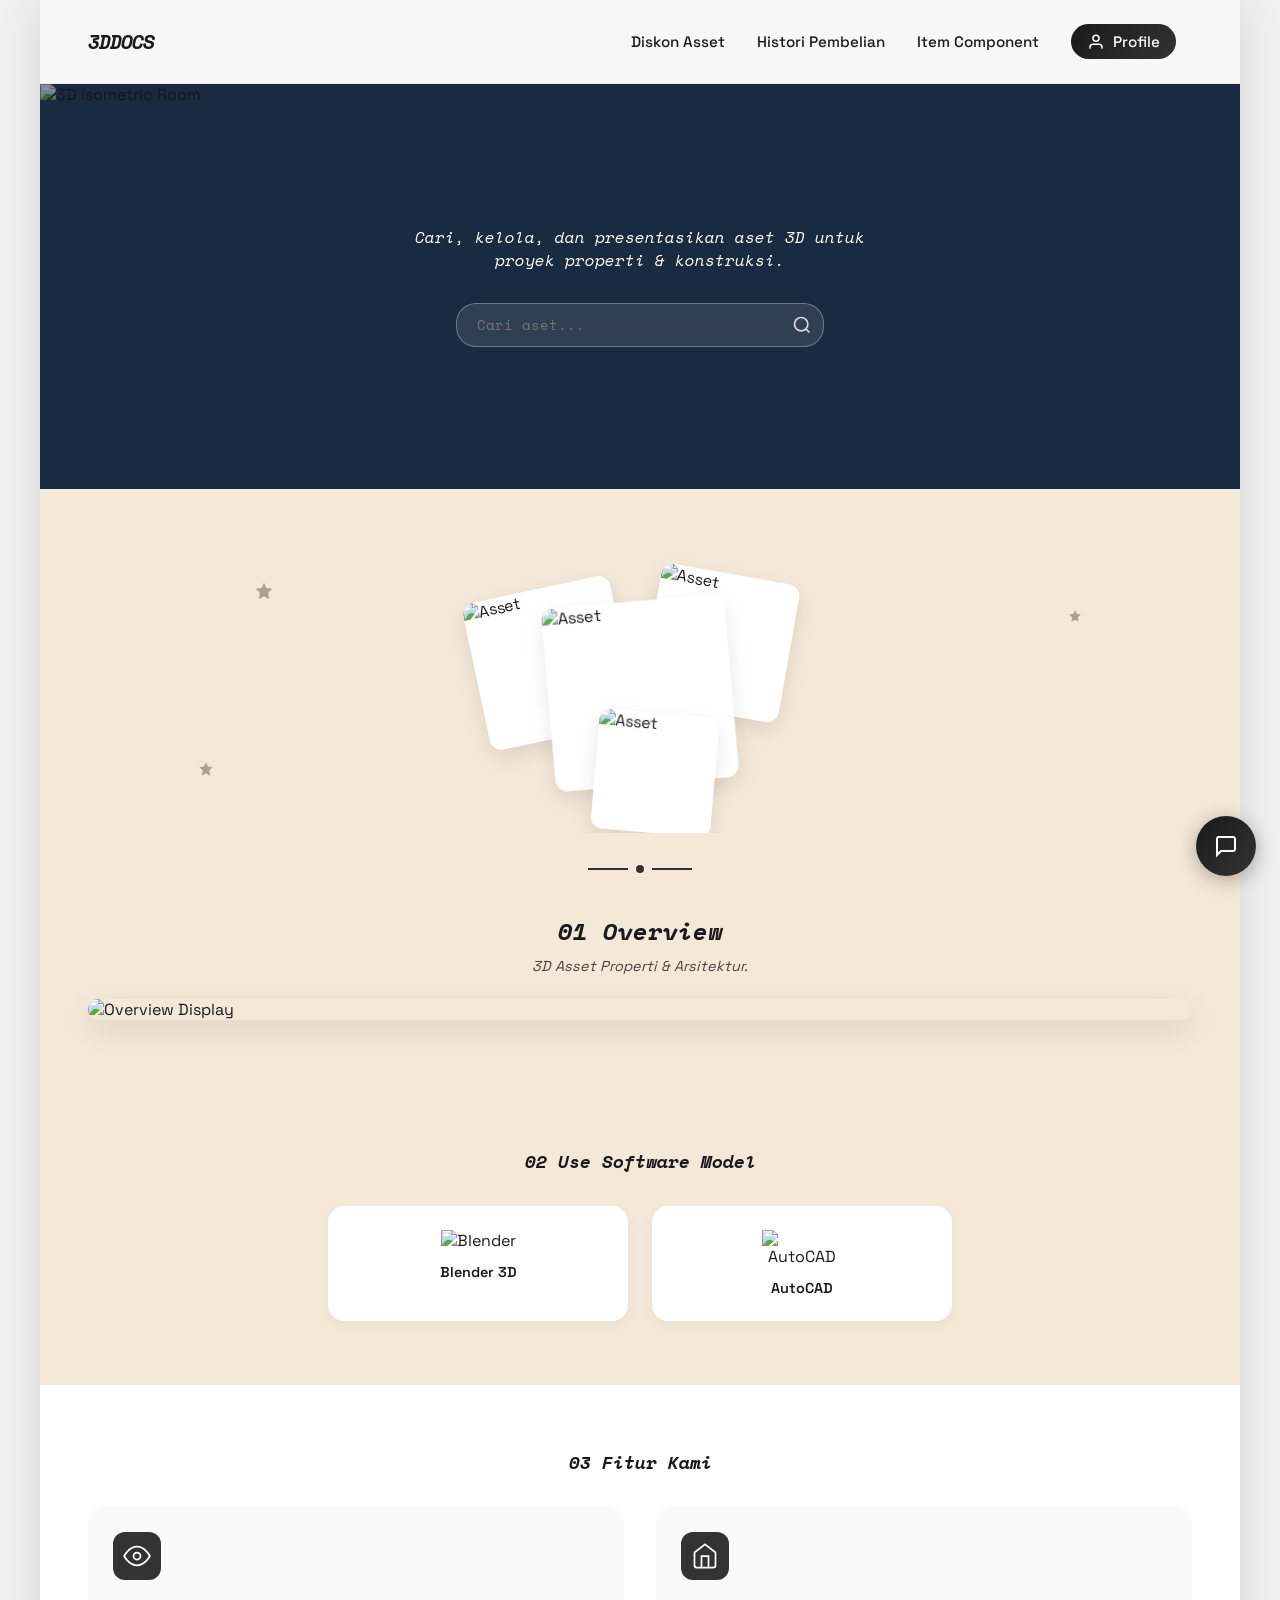
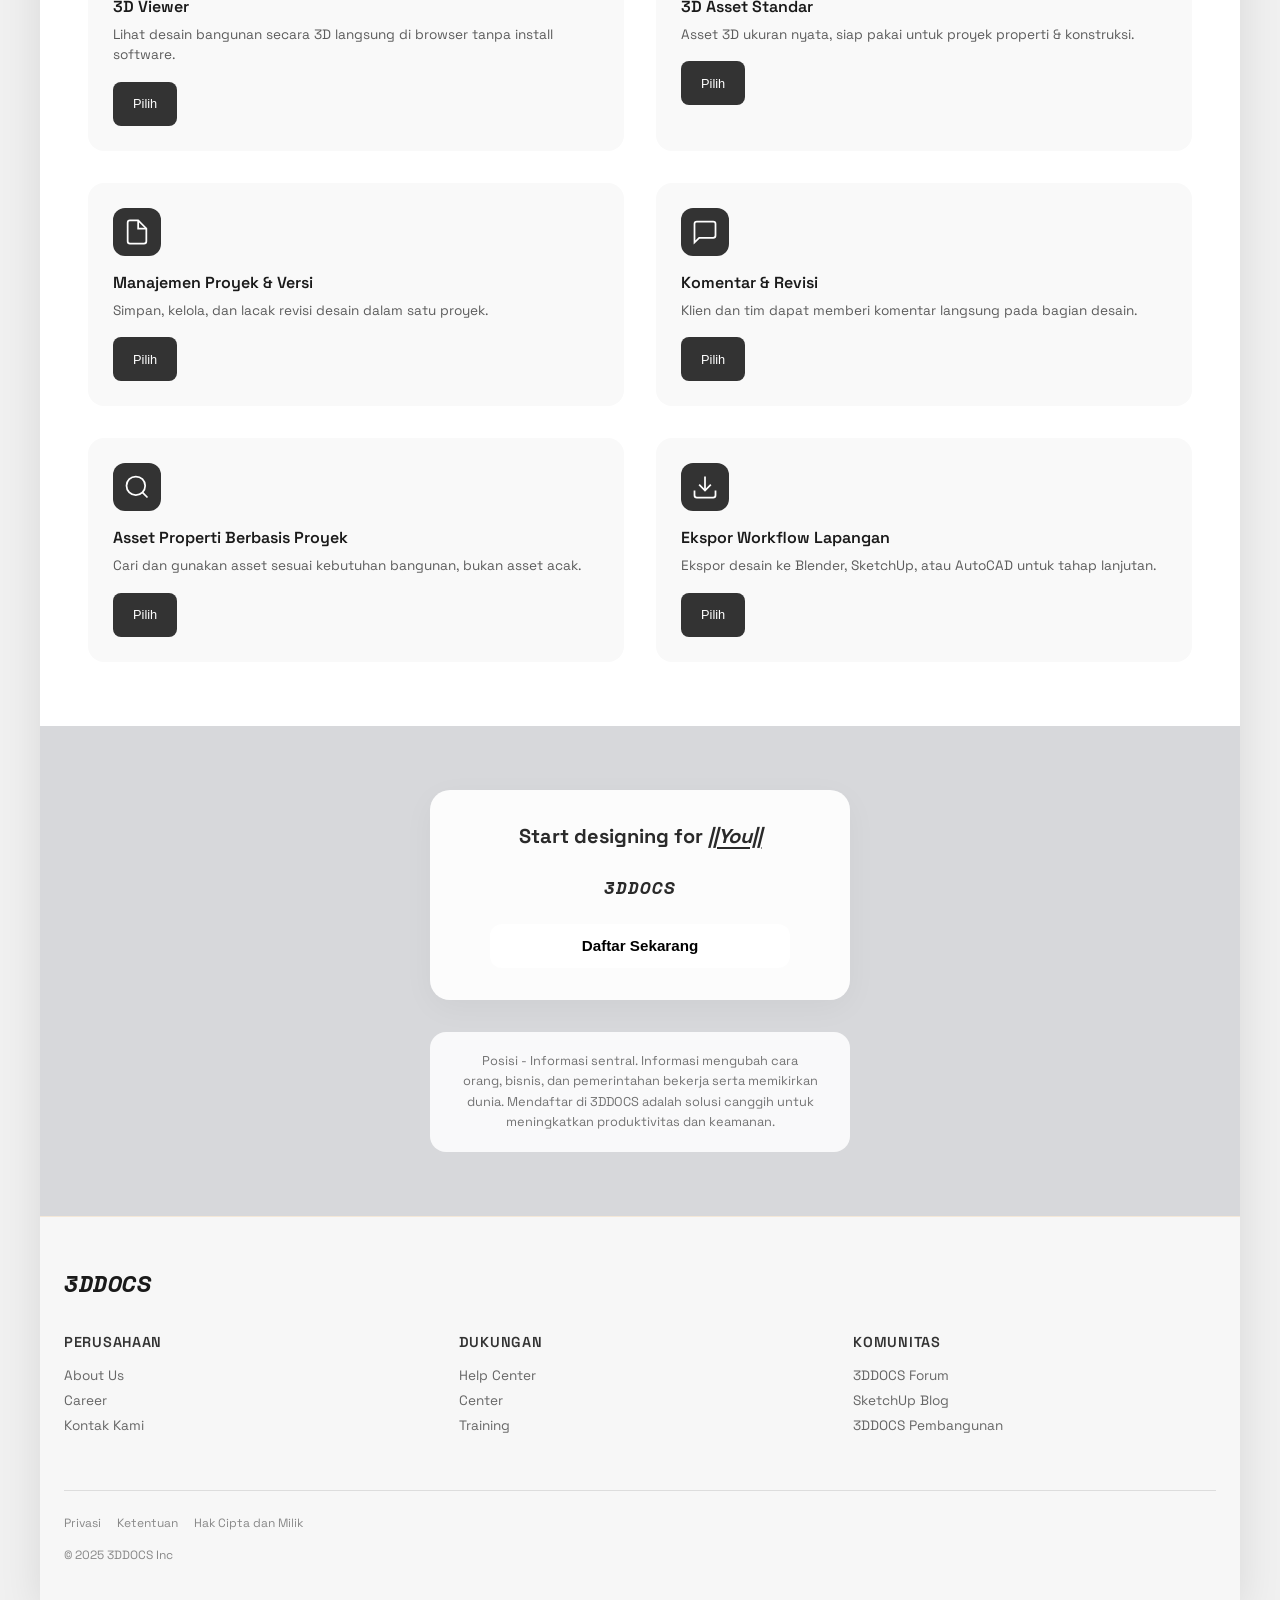
==== commit afd916aa: "Menambah gambar" ====
--- a/index.html
+++ b/index.html
@@ -309,16 +309,16 @@
               />
             </svg>
             <div class="asset-card card-main">
-              <img src="../Asset/Aset 1.png" alt="Asset" />
+              <img src="asset/Aset 1.png" alt="Asset" />
             </div>
             <div class="asset-card card-side-right">
-              <img src="../Asset/Aset 2.png" alt="Asset" />
+              <img src="asset/Aset 2.png" alt="Asset" />
             </div>
             <div class="asset-card card-side-left">
-              <img src="../Asset/Aset 3.png" alt="Asset" />
+              <img src="asset/Aset 3.png" alt="Asset" />
             </div>
             <div class="asset-card card-bottom">
-              <img src="../Asset/Aset 4.png" alt="Asset" />
+              <img src="asset/Aset 4.png" alt="Asset" />
             </div>
           </div>
 
@@ -334,7 +334,7 @@
               <p>3D Asset Properti & Arsitektur.</p>
             </div>
             <div class="overview-display">
-              <img src="../Asset/Rumah 1.png" alt="Overview Display" />
+              <img src="asset/Rumah 1.png" alt="Overview Display" />
               <div></div>
             </div>
           </div>
@@ -348,13 +348,13 @@
           <div class="software-grid">
             <div class="software-card">
               <div class="sw-icon">
-                <img src="../Asset/Blender.png" alt="Blender" />
+                <img src="asset/Blender.png" alt="Blender" />
               </div>
               <h3>Blender 3D</h3>
             </div>
             <div class="software-card">
               <div class="sw-icon">
-                <img src="../Asset/Autocad.png" alt="AutoCAD" />
+                <img src="asset/Autocad.png" alt="AutoCAD" />
               </div>
               <h3>AutoCAD</h3>
             </div>
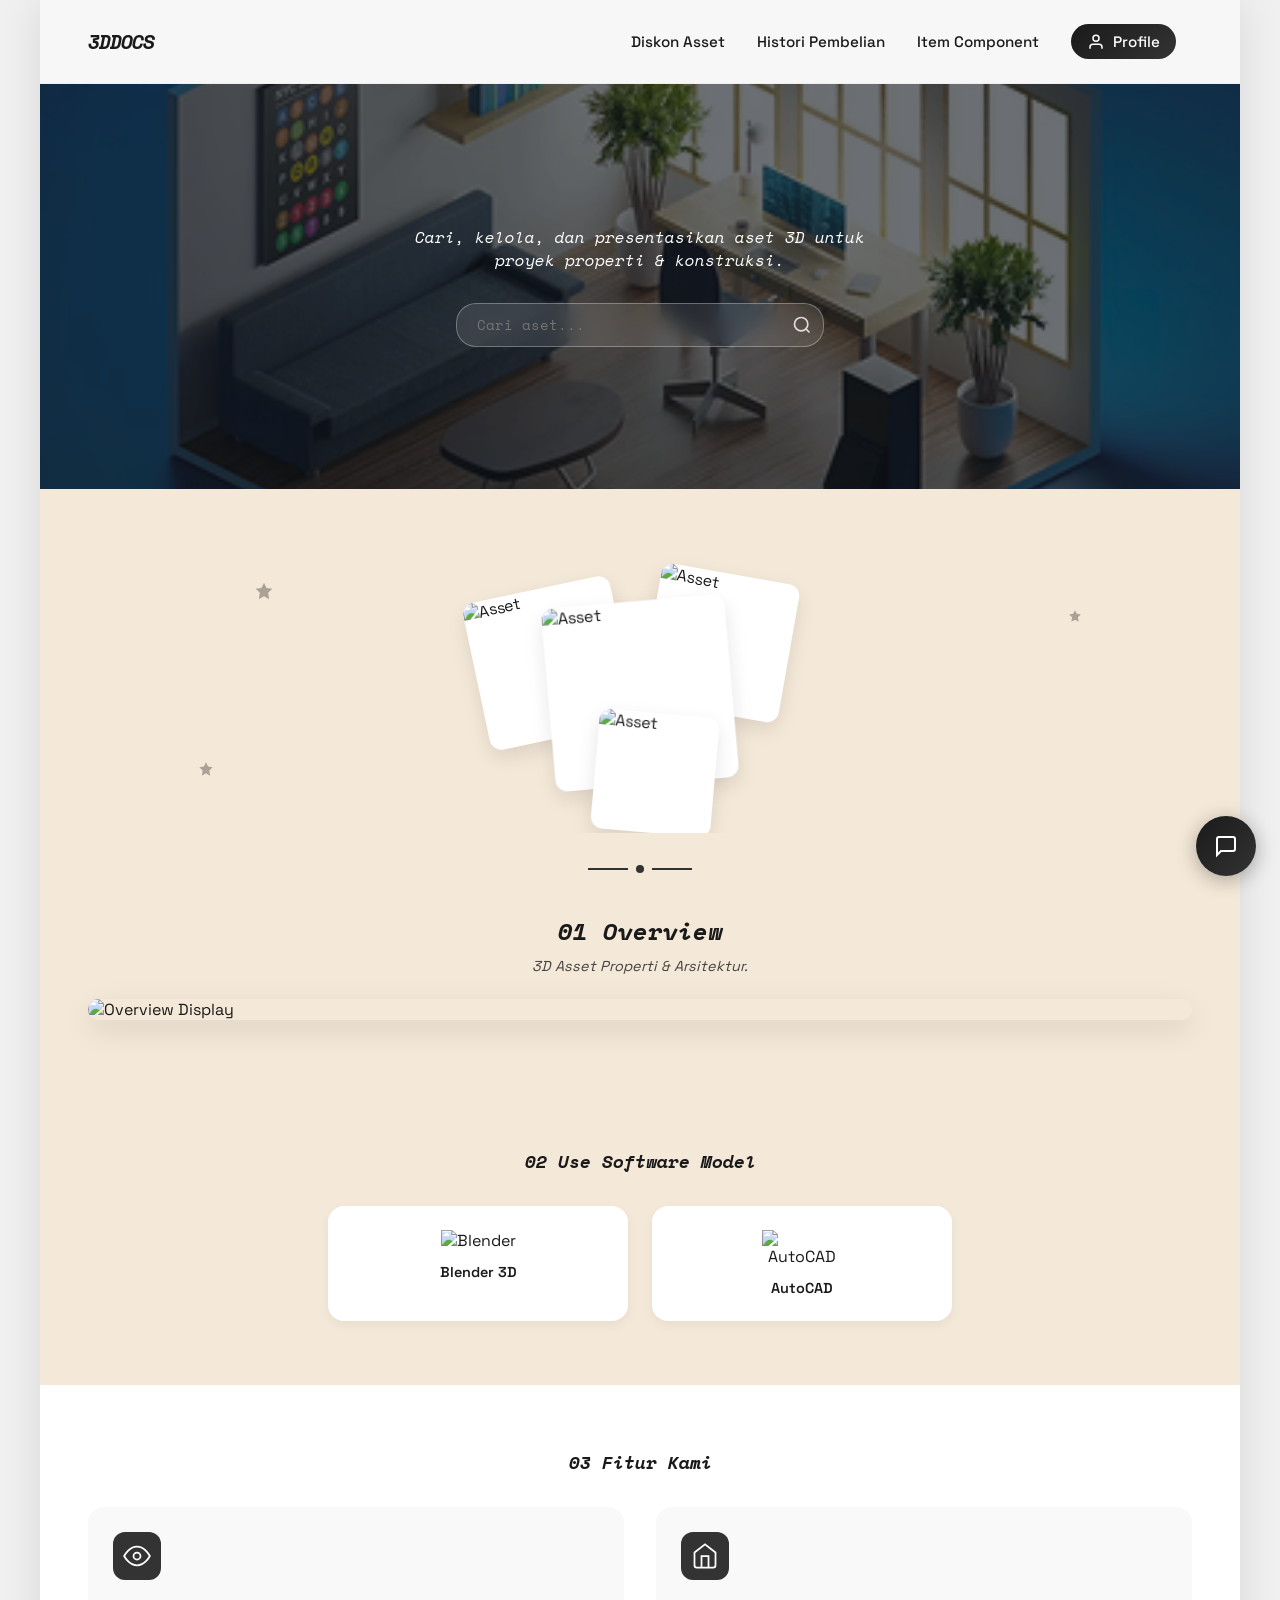
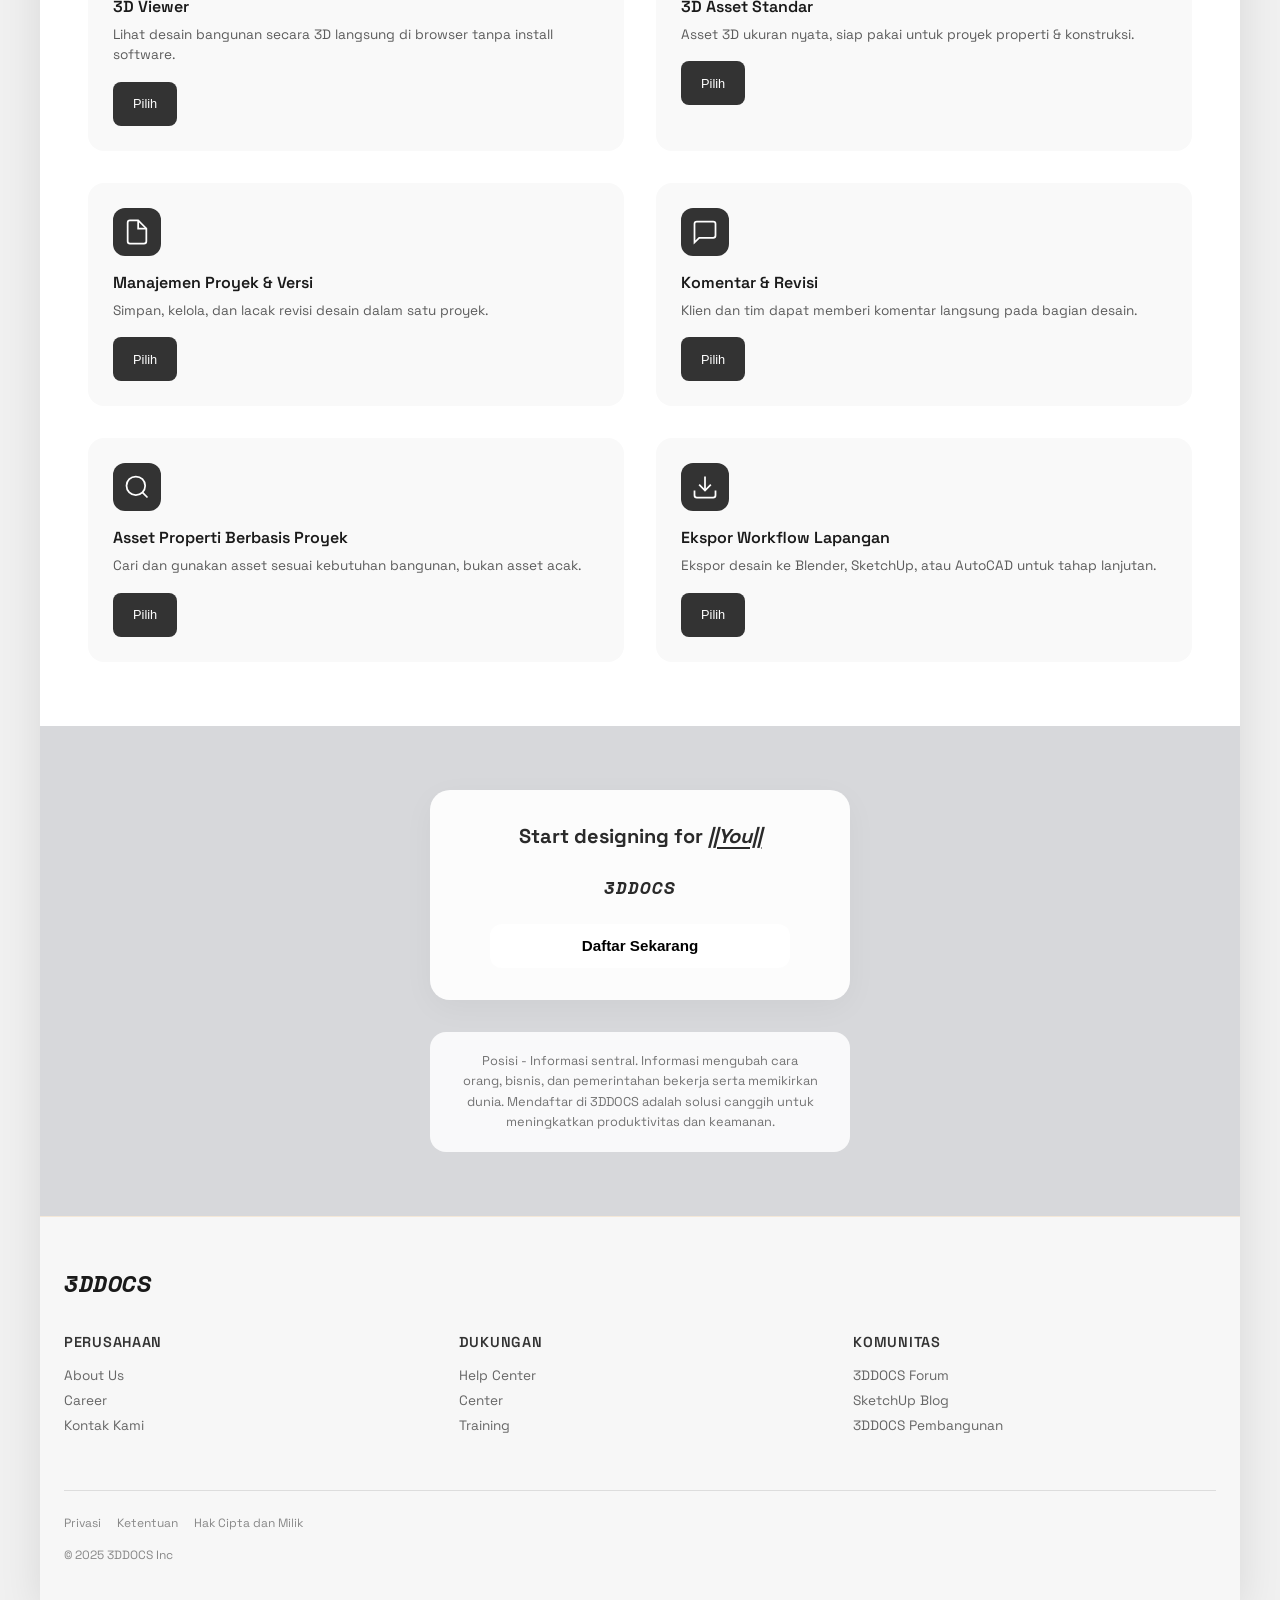
==== commit e9483369: "gambar" ====
--- a/index.html
+++ b/index.html
@@ -237,7 +237,7 @@
         <section class="hero-section">
           <div class="hero-bg">
             <img
-              src="asset/Background 1.png"
+              src="background 1.png"
               alt="3D Isometric Room"
               class="hero-image"
             />
@@ -309,16 +309,16 @@
               />
             </svg>
             <div class="asset-card card-main">
-              <img src="asset/Aset 1.png" alt="Asset" />
+              <img src="asset/aset 1.png" alt="Asset" />
             </div>
             <div class="asset-card card-side-right">
-              <img src="asset/Aset 2.png" alt="Asset" />
+              <img src="asset/aset 2.png" alt="Asset" />
             </div>
             <div class="asset-card card-side-left">
-              <img src="asset/Aset 3.png" alt="Asset" />
+              <img src="asset/aset 3.png" alt="Asset" />
             </div>
             <div class="asset-card card-bottom">
-              <img src="asset/Aset 4.png" alt="Asset" />
+              <img src="asset/aset 4.png" alt="Asset" />
             </div>
           </div>
 
@@ -334,7 +334,7 @@
               <p>3D Asset Properti & Arsitektur.</p>
             </div>
             <div class="overview-display">
-              <img src="asset/Rumah 1.png" alt="Overview Display" />
+              <img src="asset/rumah 1.png" alt="Overview Display" />
               <div></div>
             </div>
           </div>
@@ -348,13 +348,13 @@
           <div class="software-grid">
             <div class="software-card">
               <div class="sw-icon">
-                <img src="asset/Blender.png" alt="Blender" />
+                <img src="asset/blender.png" alt="Blender" />
               </div>
               <h3>Blender 3D</h3>
             </div>
             <div class="software-card">
               <div class="sw-icon">
-                <img src="asset/Autocad.png" alt="AutoCAD" />
+                <img src="asset/autocad.png" alt="AutoCAD" />
               </div>
               <h3>AutoCAD</h3>
             </div>
